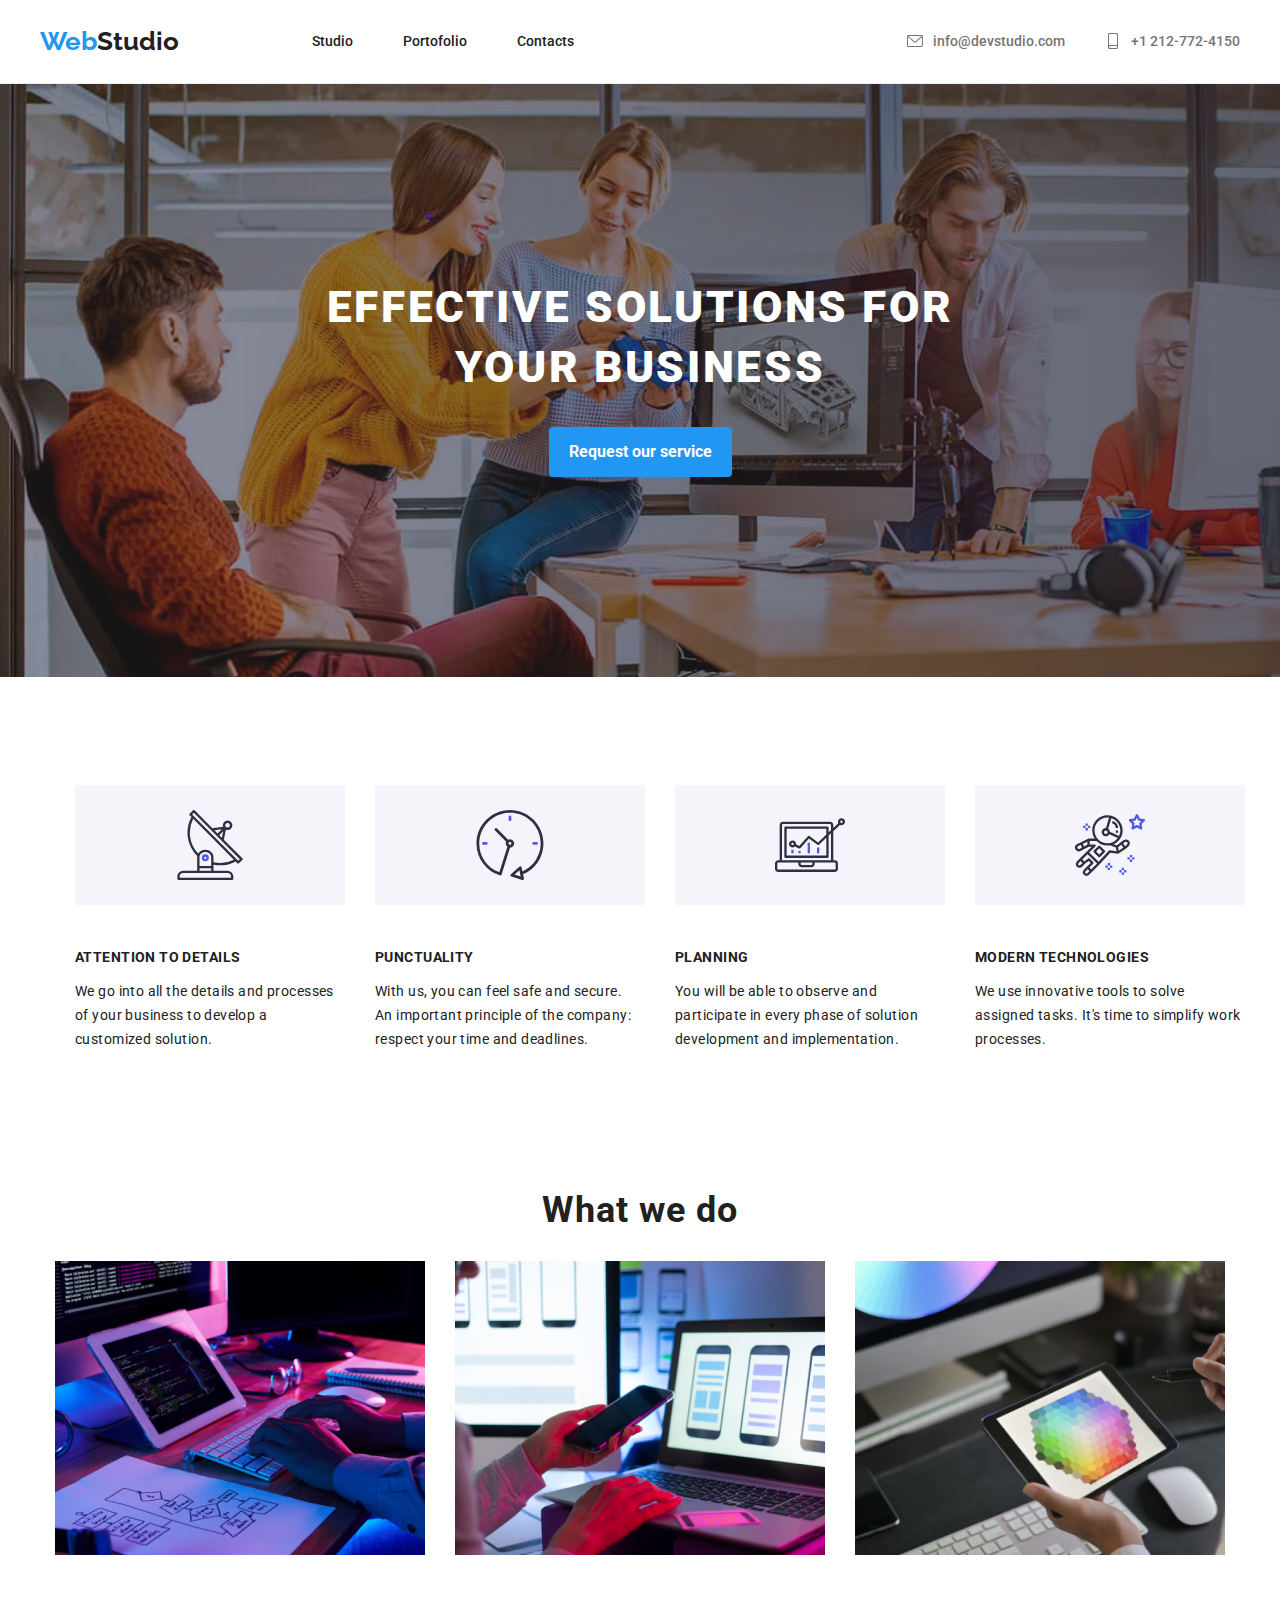
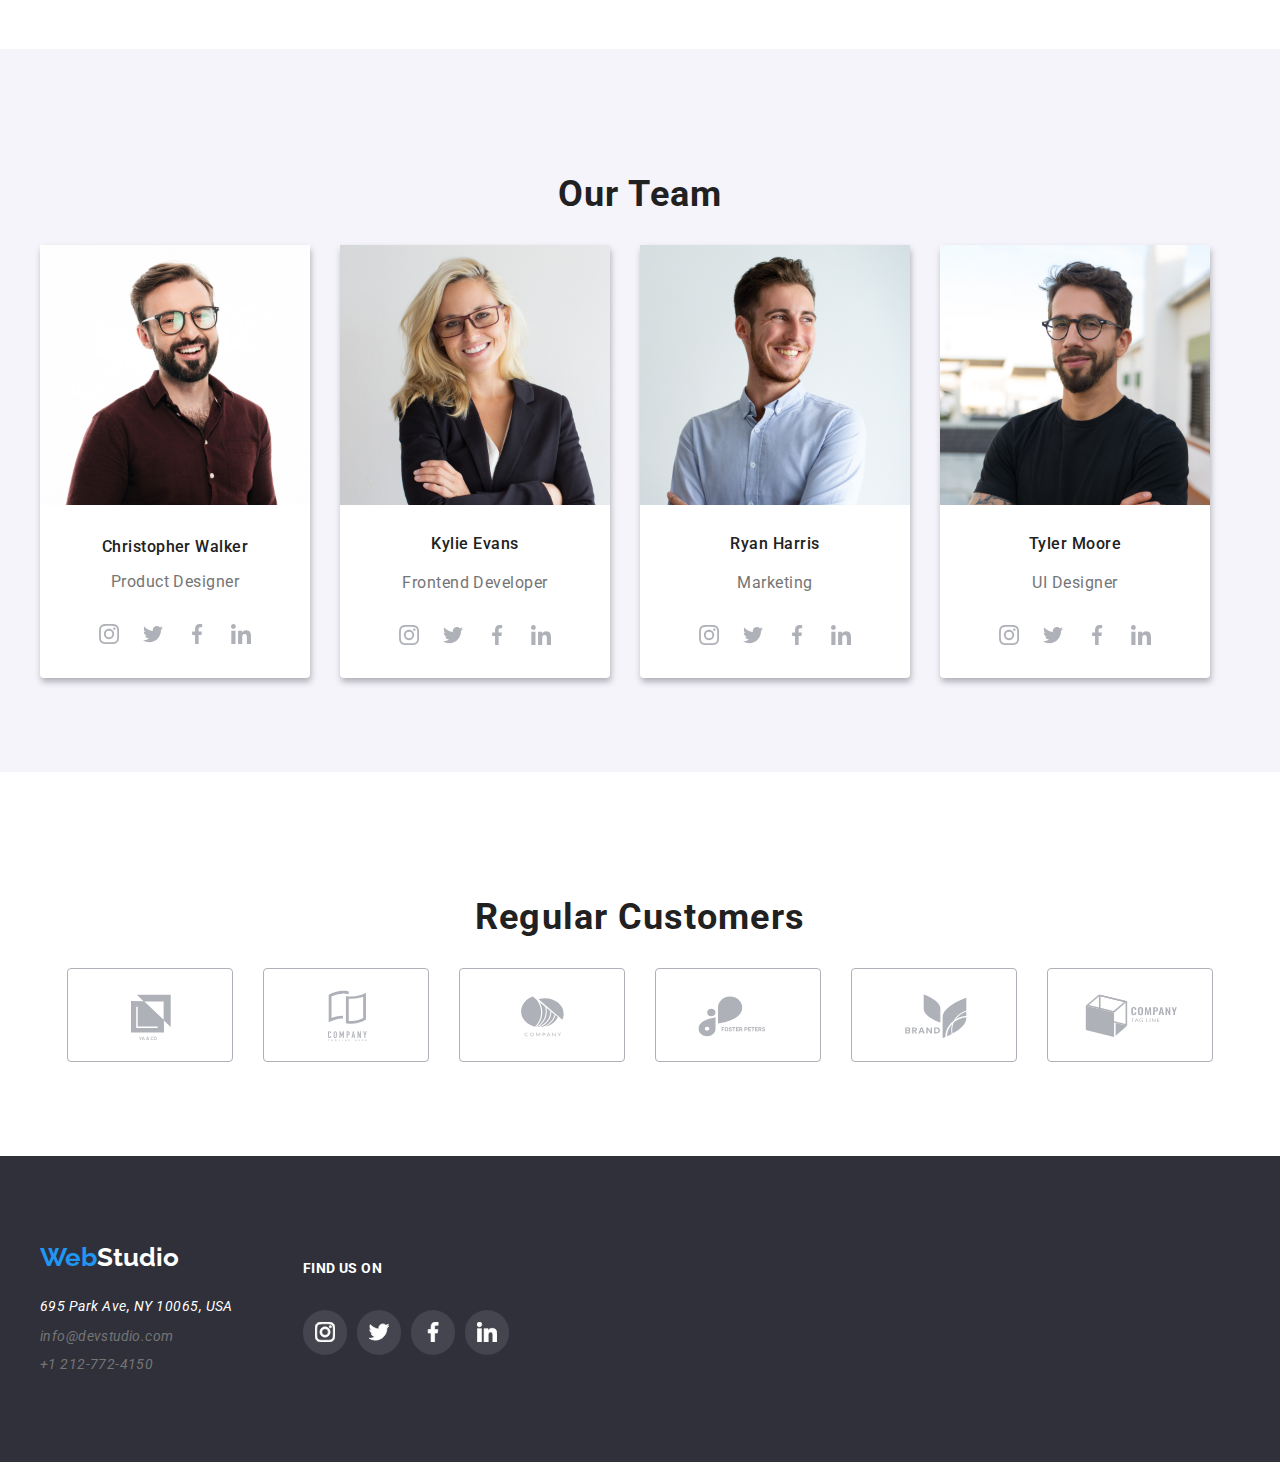
==== index.html @ 042a57c2 "Initial commit" ====
<!DOCTYPE html>
<html lang="en">
  <head>
    <meta charset="UTF-8" />
    <meta name="viewport" content="width=device-width, initial-scale=1.0" />
    <link
      rel="stylesheet"
      href="node_modules/modern-normalize/modern-normalize.css"
    />
    <link rel="preconnect" href="https://fonts.googleapis.com" />
    <link rel="preconnect" href="https://fonts.gstatic.com" crossorigin />
    <link
      href="https://fonts.googleapis.com/css2?family=Raleway:ital,wght@0,700;1,700&family=Roboto:wght@400;500;700;900&display=swap"
      rel="stylesheet"
    />
    <link rel="stylesheet" href="./css/styles.css" />
    <title>Studio</title>
  </head>
  <body>
    <!--Header section -->

    <header id="webStudio">
      <section class="nav-section">
        <div class="container">
          <div class="logo">
            <a href="#webStudio" class="logo-link"
              ><p class="studio"><span class="span">Web</span>Studio</p></a
            >
          </div>
          <nav class="nav-bar">
            <ul class="header__nav-list">
              <li>
                <a href="./index.html" class="nav-link">Studio</a>
              </li>
              <li>
                <a href="./portofolio.html" class="nav-link">Portofolio</a>
              </li>
              <li><a href="#contact" class="nav-link">Contacts</a></li>
            </ul>
          </nav>
          <div class="header__nav-links">
            <div class="nav-contacts">
              <a
                href="mailto:info@devstudio.com"
                class="nav-icon"
                target="_blank"
              >
                <svg class="nav-icon__item">
                  <use href="./images/icons.svg#icon-envelope" />
                </svg>
              </a>
              <a href="mailto:info@devstudio.com" class="nav-contact">
                info@devstudio.com</a
              >
            </div>
            <div class="nav-contacts">
              <a href="tel:+1212-772-4150" class="nav-icon" target="_blank">
                <svg class="nav-icon__item">
                  <use href="./images/icons.svg#icon-smartphone" />
                </svg>
              </a>
              <a href="tel:+1212-772-4150" class="nav-contact"
                >+1 212-772-4150</a
              >
            </div>
          </div>
        </div>
      </section>
    </header>
    <main class="main">
      <!--Hero section-->
      <section class="hero-section">
        <div class="container">
          <div class="hero-section-contend">
            <h1 class="hero-section__title">
              EFFECTIVE SOLUTIONS FOR<br />
              YOUR BUSINESS
            </h1>
            <button class="hero-section__btn" type="button">
              Request our service
            </button>
          </div>
        </div>
      </section>
      <!--About section-->
      <section class="section" id="studio">
        <div class="container">
          <ul class="about-us-section__list">
            <li>
              <div class="about-us__icon">
                <svg>
                  <use
                    class="svg-icon"
                    href="./images/icons.svg#icon-antenna"
                  />
                </svg>
              </div>
              <h3 class="about-us-section__title">ATTENTION TO DETAILS</h3>
              <p class="about-us-section__information">
                We go into all the details and processes of your business to
                develop a customized solution.
              </p>
            </li>
            <li>
              <div class="about-us__icon">
                <svg>
                  <use class="svg-icon" href="./images/icons.svg#icon-clock" />
                </svg>
              </div>
              <h3 class="about-us-section__title">PUNCTUALITY</h3>
              <p class="about-us-section__information">
                With us, you can feel safe and secure. <br />
                An important principle of the company: respect your time and
                deadlines.
              </p>
            </li>
            <li>
              <div class="about-us__icon">
                <svg>
                  <use
                    class="svg-icon"
                    href="./images/icons.svg#icon-diagram"
                  />
                </svg>
              </div>
              <h3 class="about-us-section__title">PLANNING</h3>
              <p class="about-us-section__information">
                You will be able to observe and participate in every phase of
                solution development and implementation.
              </p>
            </li>
            <li>
              <div class="about-us__icon">
                <svg>
                  <use
                    class="svg-icon"
                    href="./images/icons.svg#icon-astronaut"
                  />
                </svg>
              </div>
              <h3 class="about-us-section__title">MODERN TECHNOLOGIES</h3>
              <p class="about-us-section__information">
                We use innovative tools to solve assigned tasks. It's time to
                simplify work processes.
              </p>
            </li>
          </ul>

          <div>
            <h2 class="custom-h2">What we do</h2>
          </div>
          <div class="img-box">
            <img
              src="./images/box-1.jpg"
              alt="Person typing on a keyboard while looking at a diagram"
              width="370"
              height="294"
            />
            <img
              src="./images/box-2.jpg"
              alt="Person holding a smartphone in one hand and working on a laptop with the other"
              width="370"
              height="294"
            />
            <img
              src="./images/box-3.jpg"
              alt="Person holding a pen in their right hand while examining a color picker on a tablet screen"
              width="370"
              height="294"
            />
          </div>
        </div>
      </section>
      <!--Team section-->
      <section class="team-section" id="portofolio">
        <div class="container">
          <h2 class="custom-h2">Our Team</h2>
          <div class="team-section__cards">
            <div class="team-section__card">
              <div>
                <img
                  src="./images/img-1.jpg"
                  width="270"
                  height="260"
                  alt="Photo of Christopher Walker our Product Designer"
                />
                <h3 class="team-section__h3">Christopher Walker</h3>
                <p class="team-section__subtitle">Product Designer</p>
              </div>
              <div class="team-section__icons">
                <a href="https://www.instagram.com/" target="_blank">
                  <div class="team-section__icon">
                    <svg class="team-section-icon__svg">
                      <use href="./images/icons.svg#icon-instagram" />
                    </svg>
                  </div>
                </a>
                <a href="https://www.instagram.com/" target="_blank">
                  <div class="team-section__icon">
                    <svg class="team-section-icon__svg">
                      <use href="./images/icons.svg#icon-twitter" />
                    </svg>
                  </div>
                </a>
                <a href="https://www.instagram.com/" target="_blank">
                  <div class="team-section__icon">
                    <svg class="team-section-icon__svg">
                      <use href="./images/icons.svg#icon-facebook" />
                    </svg>
                  </div>
                </a>
                <a href="https://www.instagram.com/" target="_blank">
                  <div class="team-section__icon">
                    <svg class="team-section-icon__svg">
                      <use href="./images/icons.svg#icon-linkedin" />
                    </svg>
                  </div>
                </a>
              </div>
            </div>

            <div class="team-section__card">
              <img
                src="./images/img-2.jpg"
                width="270"
                height="260"
                alt="Photo of Kylie Evans our Frontend Developer"
              />
              <h3 class="team-section__h3">Kylie Evans</h3>
              <p class="team-section__subtitle">Frontend Developer</p>
              <div class="team-section__icons">
                <a href="https://www.instagram.com/" target="_blank">
                  <div class="team-section__icon">
                    <svg class="team-section-icon__svg">
                      <use href="./images/icons.svg#icon-instagram" />
                    </svg>
                  </div>
                </a>
                <a href="https://www.instagram.com/" target="_blank">
                  <div class="team-section__icon">
                    <svg class="team-section-icon__svg">
                      <use href="./images/icons.svg#icon-twitter" />
                    </svg>
                  </div>
                </a>
                <a href="https://www.instagram.com/" target="_blank">
                  <div class="team-section__icon">
                    <svg class="team-section-icon__svg">
                      <use href="./images/icons.svg#icon-facebook" />
                    </svg>
                  </div>
                </a>
                <a href="https://www.instagram.com/" target="_blank">
                  <div class="team-section__icon">
                    <svg class="team-section-icon__svg">
                      <use href="./images/icons.svg#icon-linkedin" />
                    </svg>
                  </div>
                </a>
              </div>
            </div>
            <div class="team-section__card">
              <img
                src="./images/img-3.jpg"
                width="270"
                height="260"
                alt="Photo of Ryan Harris our Marketing Expert"
              />
              <h3 class="team-section__h3">Ryan Harris</h3>
              <p class="team-section__subtitle">Marketing</p>
              <div class="team-section__icons">
                <a href="https://www.instagram.com/" target="_blank">
                  <div class="team-section__icon">
                    <svg class="team-section-icon__svg">
                      <use href="./images/icons.svg#icon-instagram" />
                    </svg>
                  </div>
                </a>
                <a href="https://www.instagram.com/" target="_blank">
                  <div class="team-section__icon">
                    <svg class="team-section-icon__svg">
                      <use href="./images/icons.svg#icon-twitter" />
                    </svg>
                  </div>
                </a>
                <a href="https://www.instagram.com/" target="_blank">
                  <div class="team-section__icon">
                    <svg class="team-section-icon__svg">
                      <use href="./images/icons.svg#icon-facebook" />
                    </svg>
                  </div>
                </a>
                <a href="https://www.instagram.com/" target="_blank">
                  <div class="team-section__icon">
                    <svg class="team-section-icon__svg">
                      <use href="./images/icons.svg#icon-linkedin" />
                    </svg>
                  </div>
                </a>
              </div>
            </div>
            <div class="team-section__card">
              <img
                src="./images/img-4.jpg"
                width="270"
                height="260"
                alt="Photo of Tyler Moore our UI Designer"
              />
              <h3 class="team-section__h3">Tyler Moore</h3>
              <p class="team-section__subtitle">UI Designer</p>
              <div class="team-section__icons">
                <a href="https://www.instagram.com/" target="_blank">
                  <div class="team-section__icon">
                    <svg class="team-section-icon__svg">
                      <use href="./images/icons.svg#icon-instagram" />
                    </svg>
                  </div>
                </a>
                <a href="https://www.instagram.com/" target="_blank">
                  <div class="team-section__icon">
                    <svg class="team-section-icon__svg">
                      <use href="./images/icons.svg#icon-twitter" />
                    </svg>
                  </div>
                </a>
                <a href="https://www.instagram.com/" target="_blank">
                  <div class="team-section__icon">
                    <svg class="team-section-icon__svg">
                      <use href="./images/icons.svg#icon-facebook" />
                    </svg>
                  </div>
                </a>
                <a href="https://www.instagram.com/" target="_blank">
                  <div class="team-section__icon">
                    <svg class="team-section-icon__svg">
                      <use href="./images/icons.svg#icon-linkedin" />
                    </svg>
                  </div>
                </a>
              </div>
            </div>
          </div>
        </div>
      </section>
      <!-- customers-section -->
      <section class="section customer-section">
        <div class="container">
          <div><h2 class="custom-h2">Regular Customers</h2></div>
          <div class="customers-section__icons">
            <div class="customers-section__icon">
              <svg class="customers-section__icon-svg">
                <use href="./images/icons.svg#icon-logo-1" />
              </svg>
            </div>
            <div class="customers-section__icon">
              <svg class="customers-section__icon-svg">
                <use href="./images/icons.svg#icon-logo-2" />
              </svg>
            </div>
            <div class="customers-section__icon">
              <svg class="customers-section__icon-svg">
                <use href="./images/icons.svg#icon-logo-3" />
              </svg>
            </div>
            <div class="customers-section__icon">
              <svg class="customers-section__icon-svg">
                <use href="./images/icons.svg#icon-logo-4" />
              </svg>
            </div>
            <div class="customers-section__icon">
              <svg class="customers-section__icon-svg">
                <use href="./images/icons.svg#icon-logo-5" />
              </svg>
            </div>
            <div class="customers-section__icon">
              <svg class="customers-section__icon-svg">
                <use href="./images/icons.svg#icon-logo-6" />
              </svg>
            </div>
          </div>
        </div>
      </section>
    </main>
    <!-- Footer section -->
    <footer>
      <section class="footer-section" id="contact">
        <div class="container">
          <div>
            <div class="logo">
              <a href="#webStudio" class="logo-link">
                <p class="studio"><span class="span">Web</span>Studio</p></a
              >
            </div>
            <address class="address">
              <p>695 Park Ave, NY 10065, USA</p>

              <ul class="address-list">
                <li>
                  <a
                    href="mailto:info@devstudio.com"
                    class="address-list__links"
                    >info@devstudio.com</a
                  >
                </li>
                <li>
                  <a href="tel:+1212-772-4150" class="address-list__links"
                    >+1 212-772-4150</a
                  >
                </li>
              </ul>
            </address>
          </div>
          <section class="find-us__section">
            <h3 class="find-us__title">FIND US ON</h3>
            <div class="find-us__icons">
              <div class="find-us-icon">
                <a href="https://www.instagram.com/" target="_blank">
                  <svg class="find-us-icon__item">
                    <use href="./images/icons.svg#icon-instagram" />
                  </svg>
                </a>
              </div>
              <div class="find-us-icon">
                <a href="https://twitter.com/" target="_blank">
                  <svg class="find-us-icon__item">
                    <use href="./images/icons.svg#icon-twitter" />
                  </svg>
                </a>
              </div>
              <div class="find-us-icon">
                <a href="https://de-de.facebook.com/" target="_blank">
                  <svg class="find-us-icon__item">
                    <use href="./images/icons.svg#icon-facebook" />
                  </svg>
                </a>
              </div>
              <div class="find-us-icon">
                <a href="https://www.linkedin.com/feed/" target="_blank">
                  <svg class="find-us-icon__item">
                    <use href="./images/icons.svg#icon-linkedin" />
                  </svg>
                </a>
              </div>
            </div>
          </section>
        </div>
      </section>
    </footer>
  </body>
</html>
---- css/styles.css ----
:root {
  --primary-text-color: #212121;
  --secondary-text-color: #757575;
  --white-color: #ffffff;
  --hover-color: #2196f3;
  --primary-background-color: #2f303a;
  --secondary-background-color: #f5f4fa;
  --border-color: #afb1b8;
  --secondary-border-color: #eeeeee;
  --roboto-font: 'Roboto', sans-serif;
  --raleway-font: 'Raleway', sans-serif;
  --icons-background: #ffffff1a;
}

body {
  color: var(--primary-text-color);
  font-size: 14px;
  font-family: var(--roboto-font);
  margin: 0;
  padding: 0;
}

.section {
  padding: 94px 0;
}
/*Header section*/
.nav-section {
  display: flex;
  border-bottom: 1px solid var(--secondary-border-color);
}
.container {
  width: 1200px;
  max-width: 100%;
  margin: 0 auto;
}
.nav-section .container {
  display: flex;
  justify-content: space-between;
  text-align: center;
  flex-direction: row;
  align-items: center;
  gap: 93px;
}

.nav-bar {
  display: flex;
  text-align: center;
  margin-left: 0;
  margin-right: auto;
}
.header__nav-list {
  display: flex;
  gap: 50px;
  list-style: none;
  margin-inline-start: 0;
}

.logo .logo-link {
  font-family: var(--raleway-font);
  font-size: 26px;
  line-height: 30.52px;
  font-weight: 700;
  text-decoration: none;
  color: var(--primary-text-color);
}
.logo .logo-link .studio .span {
  color: var(--hover-color);
}

.nav-link {
  text-decoration: none;
  color: var(--primary-text-color);
  font-weight: 500;
  line-height: 16.41px;
  font-size: 14px;
}
.header__nav-links {
  display: flex;
  gap: 40px;
}
.nav-contacts {
  display: flex;
  gap: 10px;
  align-items: center;
  flex-direction: row;
}
.nav-contact {
  font-family: inherit;
  font-size: 14px;
  color: var(--secondary-text-color);
  text-decoration: none;
  font-weight: 500;
}
.nav-contact:hover,
.nav-contact:focus {
  color: var(--hover-color);
  text-decoration: underline;
}

.nav-link:hover,
.nav-link:focus {
  color: var(--hover-color);
}
.nav-icon__item {
  width: 16px;
  height: 16px;
  display: flex;
  fill: var(--secondary-text-color);
}
.nav-icon__item:hover,
.nav-icon__item :focus {
  fill: var(--hover-color);
}

/*Main section*/
/*Hero section*/
.hero-section .container {
  width: 1600px;
  max-width: 100%;
  background-image: linear-gradient(
      to left,
      rgba(47, 48, 58, 0.4),
      rgba(196, 196, 196, 0.1)
    ),
    url(../images/hero-bg-image.jpg);
  background-size: cover;
}

.hero-section-contend {
  display: flex;
  flex-direction: column;
  padding: 164px 0 200px 0;
  align-items: center;
}
.hero-section .hero-section__title {
  text-align: center;
  font-size: 44px;
  line-height: 60px;
  color: var(--white-color);
  letter-spacing: 0.06em;
  font-weight: 900;
  margin-bottom: 30px;
}
.hero-section__btn {
  font-size: 16px;
  font-weight: 700;
  line-height: 30px;
  color: var(--white-color);
  background-color: var(--hover-color);
  padding: 10px 20px;
  border-radius: 4px;
  border: none;
  font-family: inherit;
  cursor: pointer;
}
/*About us section*/
.about-us-section__list {
  display: flex;
  justify-content: center;
  align-items: center;
  gap: 30px;
  list-style: none;
  padding-bottom: 94px;
}

.about-us__icon {
  display: flex;
  align-items: center;
  justify-content: center;
  padding: 25px 100px;
  background-color: var(--secondary-background-color);
}
.about-us__icon svg {
  width: 70px;
  height: 70px;
}
.about-us-section__title {
  padding-top: 30px;
  font-size: 14px;
  font-weight: 700;
  line-height: 16.41px;
  letter-spacing: 0.03em;
}
.about-us-section__information {
  line-height: 24px;
  letter-spacing: 0.03em;
}
.custom-h2 {
  padding-top: 0;
  text-align: center;
  font-size: 36px;
  font-weight: 700;
  line-height: 42.19px;
  letter-spacing: 0.03em;
}
.img-box {
  display: flex;
  justify-content: center;
  align-items: center;
  gap: 30px;
}
/*Team section*/
.team-section {
  padding: 94px 0;
  background-color: var(--secondary-background-color);
}
.team-section__cards {
  display: flex;
  gap: 30px;
}
.team-section__card {
  display: flex;
  align-items: center;
  flex-direction: column;
  background-color: var(--white-color);
  border-radius: 4px;
  box-shadow: 1px 4px 6px 0px var(--border-color);
  /* box-shadow: 1px 2px 1px 0px #00000033; */
}

.team-section__h3 {
  text-align: center;
  margin-top: 30px;
  font-size: 16px;
  line-height: 18.75px;
  font-weight: 500;
  letter-spacing: 0.03em;
}
.team-section__subtitle {
  text-align: center;
  margin: 4px 0 20px 0;
  font-size: 16px;
  line-height: 18.75px;
  letter-spacing: 0.03em;
  color: var(--secondary-text-color);
}
.team-section-icon__svg {
  width: 20px;
  height: 20px;
  border: none;
}

.team-section__icons {
  display: flex;
  justify-content: center;
  align-items: center;
  padding: 0 0 20px 0;
}

.team-section__icon {
  border-radius: 50%;
  padding: 12px 12px 10px 12px;
  fill: var(--border-color);
}

.team-section__icon:hover,
.team-section__icon:focus {
  background-color: var(--hover-color);
  fill: var(--white-color);
}

/* Customer section */
.customers-section__icons {
  display: flex;
  gap: 30px;
  justify-content: center;
  align-items: center;
}
.customers-section__icon {
  border: 1px solid var(--border-color);
  border-radius: 4px;
  display: flex;
  padding: 16px 32px;
  justify-content: center;
  align-items: center;
  fill: var(--border-color);
}

.customers-section__icon:hover,
.customers-section__icon:focus {
  border: 1px solid var(--hover-color);
  fill: #2196f3;
}

.customers-section__icon-svg {
  width: 100px;
  height: 60px;
}
/*Footer section*/

.footer-section {
  padding: 60px 0;
  display: flex;
  background-color: var(--primary-background-color);
  color: var(--white-color);
}
.footer-section .container {
  display: flex;
  flex-direction: row;
  gap: 70px;
}
.address p {
  letter-spacing: 0.03rem;
}

.address-list {
  display: flex;
  flex-direction: column;
  gap: 12px;
  list-style: none;
  padding: 0;
  margin-bottom: 30px;
  letter-spacing: 0.03em;
}
.address-list__links {
  font-family: inherit;
  font-size: 14px;
  font-weight: 400;
  line-height: 16px;
  color: var(--secondary-text-color);
  text-decoration: none;
}
.address-list__links:hover,
.address-list__links:focus {
  text-decoration: underline;
  color: var(--hover-color);
}

.footer-section .logo-link {
  color: var(--white-color);
}
.find-us__section {
  display: flex;
  flex-direction: column;
  padding: 30px 0;
}
.find-us__icons {
  display: flex;
  gap: 10px;
  flex-direction: row;
  align-items: center;
  justify-content: center;
  padding-top: 20px;
}
.find-us-icon {
  text-align: center;
  padding: 12px 12px 10px 12px;
  border-radius: 50px;
  background: var(--icons-background);
  fill: var(--white-color);
}
.find-us-icon:hover,
.find-us-icon:focus {
  background-color: var(--hover-color);
  fill: var(--white-color);
}
.find-us-icon__item {
  width: 20px;
  height: 20px;
  fill: var(--white-color);
  stroke: var(--white-color);
}

.find-us__title {
  display: flex;
  align-items: center;
  color: var(--white-color);
  font-family: inherit;
  font-weight: 700;
  font-size: 14px;
  line-height: 16.41px;
  letter-spacing: 0.03em;
}
/*Portofolio*/
.btn-list {
  display: flex;
  justify-content: center;
  list-style: none;
  gap: 8px;
}
.btn-item {
  background-color: var(--secondary-background-color);
  font-weight: 500;
  border: none;
  border-radius: 4px;
  padding: 6px 22px;
  font-family: inherit;
}
.btn-item:hover,
.btn-item:focus {
  color: var(--white-color);
  background-color: var(--hover-color);
  cursor: pointer;
  box-shadow: 1px 4px 6px 0px var(--hover-color);
}
/* About us section */
.our-projects {
  margin-top: 20px;
  gap: 30px;
  padding: 30px 0;
  display: flex;
  flex-wrap: wrap;
}
.our-projects-item {
  background-color: var(--white-color);
  border-bottom: 1px solid var(--secondary-border-color);
}
.our-projects-item:hover,
.our-projects-item:focus {
  box-shadow: 1px 4px 6px 0px var(--border-color);
}
.our-projects__title {
  font-size: 18px;
  font-weight: 700;
  line-height: 36px;
  padding: 20px 0 4px 24px;
}
.our-projects__subtitle {
  padding: 0 0 20px 24px;
  font-size: 16px;
  line-height: 30px;
  color: var(--secondary-text-color);
}
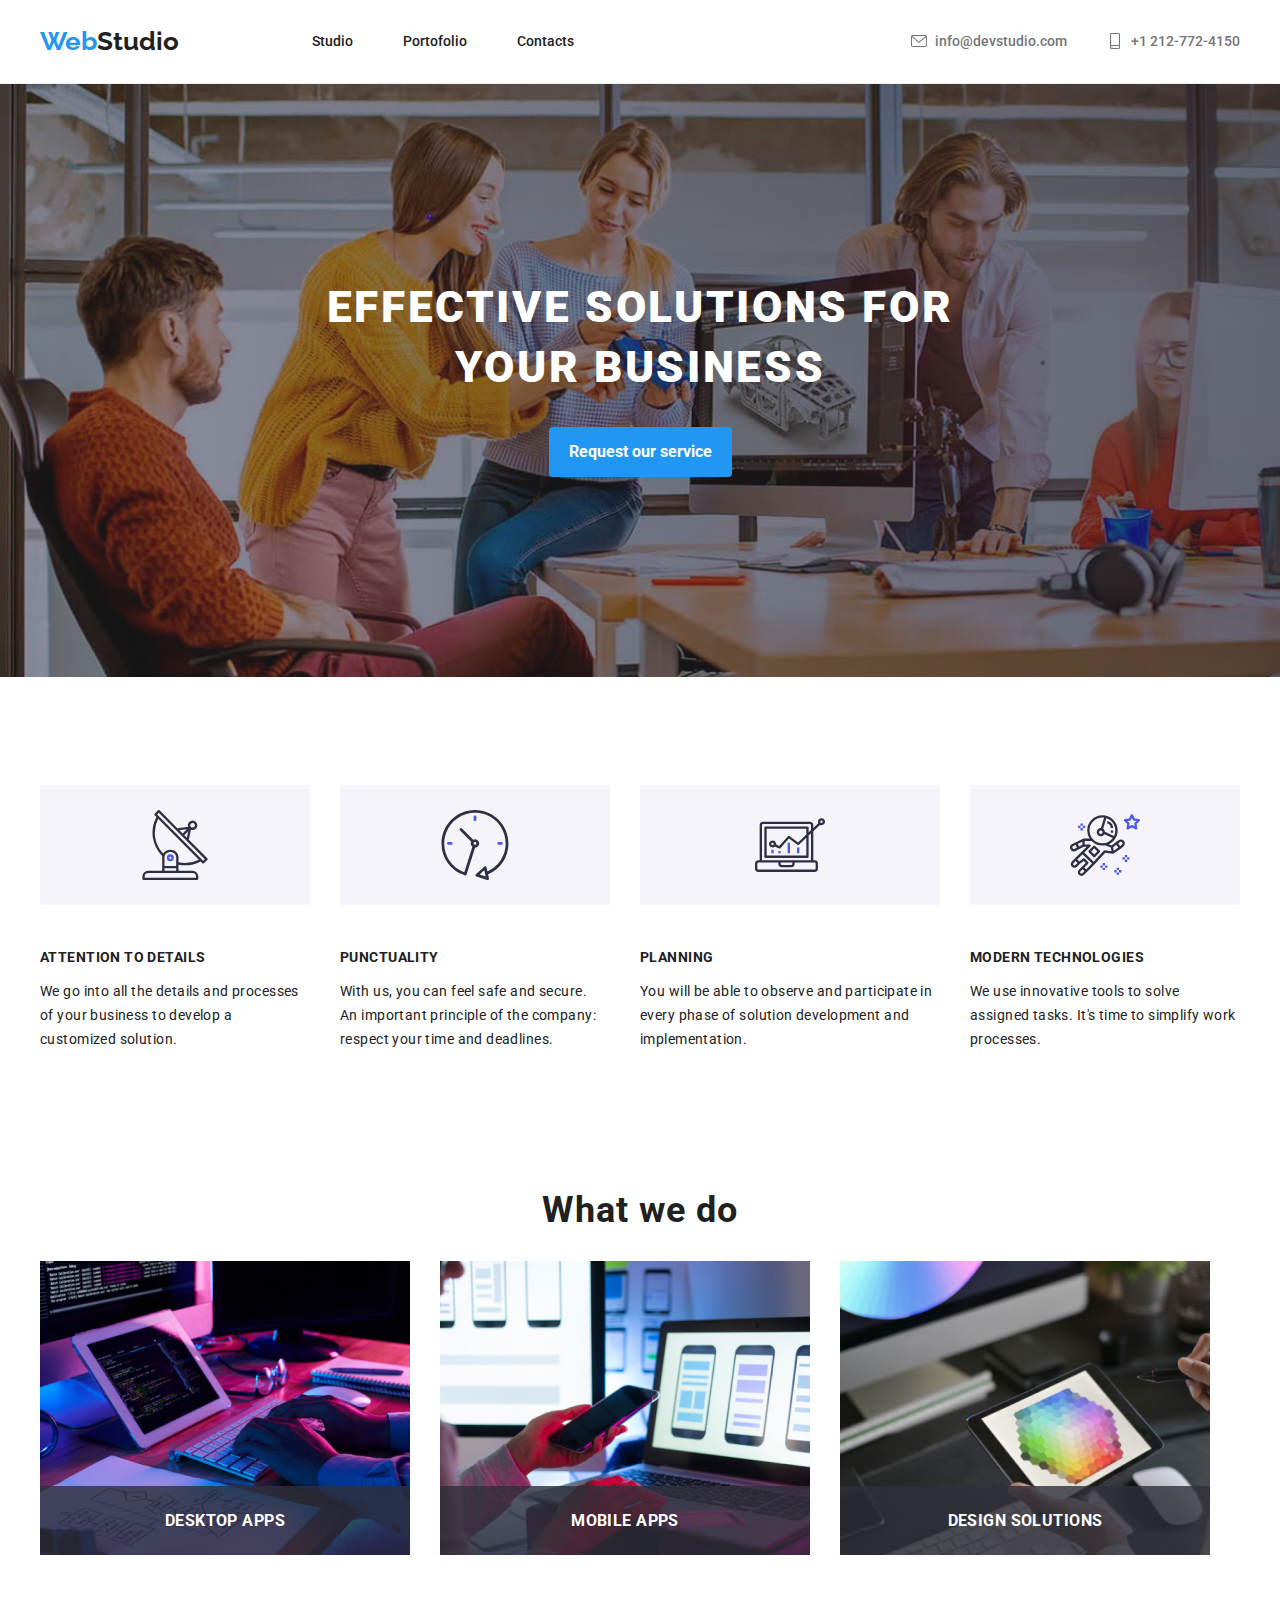
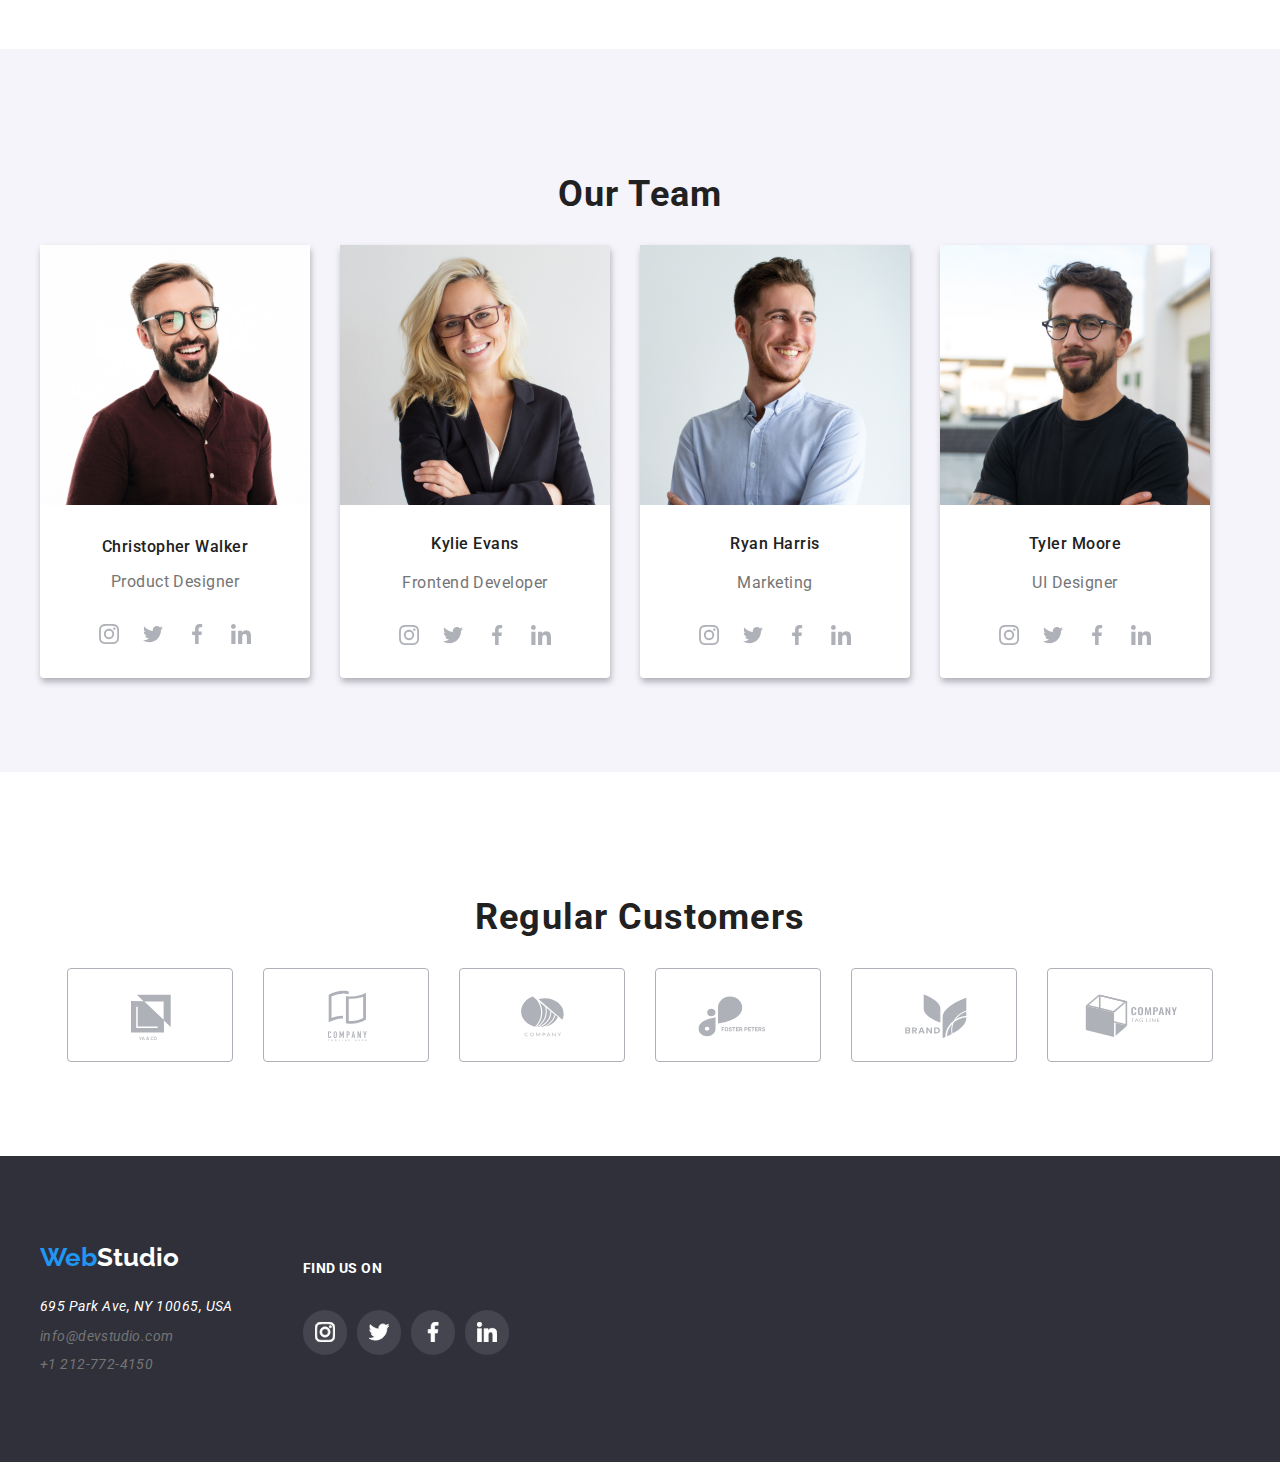
==== commit 9b92e3b9: "goit-markup-hw-05" ====
--- a/index.html
+++ b/index.html
@@ -42,26 +42,22 @@
             <div class="nav-contacts">
               <a
                 href="mailto:info@devstudio.com"
-                class="nav-icon"
+                class="nav-contact"
                 target="_blank"
               >
                 <svg class="nav-icon__item">
                   <use href="./images/icons.svg#icon-envelope" />
                 </svg>
+                <p class="nav-contact__item">info@devstudio.com</p>
               </a>
-              <a href="mailto:info@devstudio.com" class="nav-contact">
-                info@devstudio.com</a
-              >
             </div>
             <div class="nav-contacts">
-              <a href="tel:+1212-772-4150" class="nav-icon" target="_blank">
+              <a href="tel:+1212-772-4150" class="nav-contact" target="_blank">
                 <svg class="nav-icon__item">
                   <use href="./images/icons.svg#icon-smartphone" />
                 </svg>
+                <p class="nav-contact__item">+1 212-772-4150</p>
               </a>
-              <a href="tel:+1212-772-4150" class="nav-contact"
-                >+1 212-772-4150</a
-              >
             </div>
           </div>
         </div>
@@ -76,7 +72,7 @@
               EFFECTIVE SOLUTIONS FOR<br />
               YOUR BUSINESS
             </h1>
-            <button class="hero-section__btn" type="button">
+            <button data-modal-open class="hero-section__btn" type="button">
               Request our service
             </button>
           </div>
@@ -145,29 +141,41 @@
               </p>
             </li>
           </ul>
-
-          <div>
-            <h2 class="custom-h2">What we do</h2>
-          </div>
-          <div class="img-box">
-            <img
-              src="./images/box-1.jpg"
-              alt="Person typing on a keyboard while looking at a diagram"
-              width="370"
-              height="294"
-            />
-            <img
-              src="./images/box-2.jpg"
-              alt="Person holding a smartphone in one hand and working on a laptop with the other"
-              width="370"
-              height="294"
-            />
-            <img
-              src="./images/box-3.jpg"
-              alt="Person holding a pen in their right hand while examining a color picker on a tablet screen"
-              width="370"
-              height="294"
-            />
+          <h2 class="custom-h2">What we do</h2>
+          <div class="what-we-do__container">
+            <div class="img-box">
+              <img
+                src="./images/box-1.jpg"
+                alt="Person typing on a keyboard while looking at a diagram"
+                width="370"
+                height="294"
+              />
+              <div class="img-box__text">
+                <h3>DESKTOP APPS</h3>
+              </div>
+            </div>
+            <div class="img-box">
+              <img
+                src="./images/box-2.jpg"
+                alt="Person holding a smartphone in one hand and working on a laptop with the other"
+                width="370"
+                height="294"
+              />
+              <div class="img-box__text">
+                <h3>MOBILE APPS</h3>
+              </div>
+            </div>
+            <div class="img-box">
+              <img
+                src="./images/box-3.jpg"
+                alt="Person holding a pen in their right hand while examining a color picker on a tablet screen"
+                width="370"
+                height="294"
+              />
+              <div class="img-box__text">
+                <h3>DESIGN SOLUTIONS</h3>
+              </div>
+            </div>
           </div>
         </div>
       </section>
@@ -195,21 +203,21 @@
                     </svg>
                   </div>
                 </a>
-                <a href="https://www.instagram.com/" target="_blank">
+                <a href="https://www.twitter.com/" target="_blank">
                   <div class="team-section__icon">
                     <svg class="team-section-icon__svg">
                       <use href="./images/icons.svg#icon-twitter" />
                     </svg>
                   </div>
                 </a>
-                <a href="https://www.instagram.com/" target="_blank">
+                <a href="https://www.facebook.com/" target="_blank">
                   <div class="team-section__icon">
                     <svg class="team-section-icon__svg">
                       <use href="./images/icons.svg#icon-facebook" />
                     </svg>
                   </div>
                 </a>
-                <a href="https://www.instagram.com/" target="_blank">
+                <a href="https://www.linkedin.com/" target="_blank">
                   <div class="team-section__icon">
                     <svg class="team-section-icon__svg">
                       <use href="./images/icons.svg#icon-linkedin" />
@@ -236,21 +244,21 @@
                     </svg>
                   </div>
                 </a>
-                <a href="https://www.instagram.com/" target="_blank">
+                <a href="https://www.twitter.com/" target="_blank">
                   <div class="team-section__icon">
                     <svg class="team-section-icon__svg">
                       <use href="./images/icons.svg#icon-twitter" />
                     </svg>
                   </div>
                 </a>
-                <a href="https://www.instagram.com/" target="_blank">
+                <a href="https://www.facebook.com/" target="_blank">
                   <div class="team-section__icon">
                     <svg class="team-section-icon__svg">
                       <use href="./images/icons.svg#icon-facebook" />
                     </svg>
                   </div>
                 </a>
-                <a href="https://www.instagram.com/" target="_blank">
+                <a href="https://www.linkedin.com/" target="_blank">
                   <div class="team-section__icon">
                     <svg class="team-section-icon__svg">
                       <use href="./images/icons.svg#icon-linkedin" />
@@ -276,21 +284,21 @@
                     </svg>
                   </div>
                 </a>
-                <a href="https://www.instagram.com/" target="_blank">
+                <a href="https://www.twitter.com/" target="_blank">
                   <div class="team-section__icon">
                     <svg class="team-section-icon__svg">
                       <use href="./images/icons.svg#icon-twitter" />
                     </svg>
                   </div>
                 </a>
-                <a href="https://www.instagram.com/" target="_blank">
+                <a href="https://www.facobook.com/" target="_blank">
                   <div class="team-section__icon">
                     <svg class="team-section-icon__svg">
                       <use href="./images/icons.svg#icon-facebook" />
                     </svg>
                   </div>
                 </a>
-                <a href="https://www.instagram.com/" target="_blank">
+                <a href="https://www.linkedin.com/" target="_blank">
                   <div class="team-section__icon">
                     <svg class="team-section-icon__svg">
                       <use href="./images/icons.svg#icon-linkedin" />
@@ -316,21 +324,21 @@
                     </svg>
                   </div>
                 </a>
-                <a href="https://www.instagram.com/" target="_blank">
+                <a href="https://www.twitter.com/" target="_blank">
                   <div class="team-section__icon">
                     <svg class="team-section-icon__svg">
                       <use href="./images/icons.svg#icon-twitter" />
                     </svg>
                   </div>
                 </a>
-                <a href="https://www.instagram.com/" target="_blank">
+                <a href="https://www.facebook.com/" target="_blank">
                   <div class="team-section__icon">
                     <svg class="team-section-icon__svg">
                       <use href="./images/icons.svg#icon-facebook" />
                     </svg>
                   </div>
                 </a>
-                <a href="https://www.instagram.com/" target="_blank">
+                <a href="https://www.linkedin.com/" target="_blank">
                   <div class="team-section__icon">
                     <svg class="team-section-icon__svg">
                       <use href="./images/icons.svg#icon-linkedin" />
@@ -446,5 +454,13 @@
         </div>
       </section>
     </footer>
+    <!-- backdrop -->
+    <div data-modal class="is-hidden">
+      <div data-modal-contend>
+        <button data-modal-close type="button">x</button>
+        <h2>Salut!!</h2>
+      </div>
+    </div>
+    <script src="./js/modal.js"></script>
   </body>
 </html>
--- a/css/styles.css
+++ b/css/styles.css
@@ -10,6 +10,10 @@
   --roboto-font: 'Roboto', sans-serif;
   --raleway-font: 'Raleway', sans-serif;
   --icons-background: #ffffff1a;
+  --hover-cards-color: #2196f3e5;
+  --transparent-bg-color: #2f303acc;
+  --data-modal-bg: rgba(0, 0, 0, 0.5);
+  --cubic-bezier-transition: cubic-bezier(0.4, 0, 0.2, 1);
 }
 
 body {
@@ -28,6 +32,7 @@
   display: flex;
   border-bottom: 1px solid var(--secondary-border-color);
 }
+
 .container {
   width: 1200px;
   max-width: 100%;
@@ -73,43 +78,79 @@
   font-weight: 500;
   line-height: 16.41px;
   font-size: 14px;
-}
-.header__nav-links {
-  display: flex;
-  gap: 40px;
-}
-.nav-contacts {
-  display: flex;
-  gap: 10px;
-  align-items: center;
-  flex-direction: row;
-}
-.nav-contact {
-  font-family: inherit;
-  font-size: 14px;
-  color: var(--secondary-text-color);
-  text-decoration: none;
-  font-weight: 500;
-}
-.nav-contact:hover,
-.nav-contact:focus {
-  color: var(--hover-color);
-  text-decoration: underline;
-}
-
+  position: relative;
+}
 .nav-link:hover,
 .nav-link:focus {
   color: var(--hover-color);
+  text-decoration: underline;
+  transition: var(--cubic-bezier-transition);
+}
+.nav-link:hover:after,
+.nav-link:active::after {
+  content: '';
+  position: absolute;
+  width: 100%;
+  top: 40px;
+  left: 2px;
+  height: 5px;
+  border-radius: 2px;
+  background-color: var(--hover-color);
+  transition: var(--cubic-bezier-transition);
+}
+
+.header__nav-links {
+  display: flex;
+  gap: 40px;
+}
+.nav-contacts {
+  display: flex;
+  position: relative;
+  align-items: center;
+}
+.nav-contacts:focus.nav-contact,
+.nav-contact:focus .nav-icon__item {
+  color: var(--hover-color);
+  fill: var(--hover-color);
+  text-decoration: underline;
+  transition: var(--cubic-bezier-transition);
+}
+
+.nav-contact {
+  font-family: inherit;
+  font-size: 14px;
+  color: var(--secondary-text-color);
+
+  font-weight: 500;
+  text-decoration: none;
+  align-items: center;
+  display: flex;
+  gap: 8px;
 }
 .nav-icon__item {
   width: 16px;
   height: 16px;
-  display: flex;
   fill: var(--secondary-text-color);
 }
-.nav-icon__item:hover,
-.nav-icon__item :focus {
+.nav-contacts:hover .nav-contact .nav-icon__item,
+.nav-contacts:hover .nav-contact {
+  color: var(--hover-color);
   fill: var(--hover-color);
+  text-decoration: underline;
+  transition: var(--cubic-bezier-transition);
+}
+
+.nav-contacts:hover:after,
+.nav-contacts:active:after {
+  content: '';
+  position: absolute;
+  width: 100%;
+  top: 50px;
+  left: 3px;
+  height: 5px;
+  border-radius: 2px;
+  background-color: var(--hover-color);
+  transition: var(--cubic-bezier-transition);
 }
 
 /*Main section*/
@@ -124,6 +165,7 @@
     ),
     url(../images/hero-bg-image.jpg);
   background-size: cover;
+  position: relative;
 }
 
 .hero-section-contend {
@@ -153,6 +195,44 @@
   font-family: inherit;
   cursor: pointer;
 }
+/* data modal */
+[data-modal] {
+  width: 100%;
+  height: 100%;
+  position: fixed;
+  background-color: var(--data-modal-bg);
+  top: 0;
+  left: 0;
+}
+.is-hidden {
+  opacity: 0;
+  visibility: hidden;
+  pointer-events: none;
+}
+.is-hidden [data-modal-contend] {
+  transform: translate(-50%, -50%) rotateX(0);
+}
+[data-modal-contend] {
+  width: 528px;
+  height: 581px;
+  background-color: var(--white-color);
+  position: absolute;
+  top: 50%;
+  left: 50%;
+  transform: translate(-50%, -50%) rotateX(360deg);
+  transition-duration: 1s;
+}
+[data-modal-close] {
+  position: fixed;
+  border-radius: 50px;
+  border-color: var(--border-color);
+  background-color: var(--white-color);
+  top: 5px;
+  right: 5px;
+  font-size: 18px;
+  padding: 5px 10px;
+  /* color: var(--primary-text-color); */
+}
 /*About us section*/
 .about-us-section__list {
   display: flex;
@@ -161,6 +241,30 @@
   gap: 30px;
   list-style: none;
   padding-bottom: 94px;
+  padding-left: 0;
+}
+.what-we-do__container {
+  display: flex;
+  flex-direction: row;
+  gap: 30px;
+  padding-left: 0px;
+}
+.img-box {
+  position: relative;
+}
+.img-box__text {
+  position: absolute;
+  bottom: 0;
+  color: var(--white-color);
+  background-color: var(--transparent-bg-color);
+  width: 100%;
+  text-align: center;
+  line-height: 16.41px;
+  font-size: 14px;
+  font-weight: 700;
+  font-family: inherit;
+  letter-spacing: 0.03em;
+  padding: 10px 0;
 }
 
 .about-us__icon {
@@ -257,6 +361,7 @@
 .team-section__icon:focus {
   background-color: var(--hover-color);
   fill: var(--white-color);
+  transition: var(--cubic-bezier-transition);
 }
 
 /* Customer section */
@@ -280,6 +385,7 @@
 .customers-section__icon:focus {
   border: 1px solid var(--hover-color);
   fill: #2196f3;
+  transition: var(--cubic-bezier-transition);
 }
 
 .customers-section__icon-svg {
@@ -287,7 +393,6 @@
   height: 60px;
 }
 /*Footer section*/
-
 .footer-section {
   padding: 60px 0;
   display: flex;
@@ -324,6 +429,7 @@
 .address-list__links:focus {
   text-decoration: underline;
   color: var(--hover-color);
+  transition: var(--cubic-bezier-transition);
 }
 
 .footer-section .logo-link {
@@ -353,6 +459,7 @@
 .find-us-icon:focus {
   background-color: var(--hover-color);
   fill: var(--white-color);
+  transition: var(--cubic-bezier-transition);
 }
 .find-us-icon__item {
   width: 20px;
@@ -392,22 +499,52 @@
   background-color: var(--hover-color);
   cursor: pointer;
   box-shadow: 1px 4px 6px 0px var(--hover-color);
+  transition: var(--cubic-bezier-transition);
 }
 /* About us section */
+
+.our-projects-item {
+  background-color: var(--white-color);
+  border-bottom: 1px solid var(--secondary-border-color);
+  position: relative;
+}
 .our-projects {
+  display: flex;
   margin-top: 20px;
   gap: 30px;
   padding: 30px 0;
-  display: flex;
   flex-wrap: wrap;
 }
-.our-projects-item {
-  background-color: var(--white-color);
-  border-bottom: 1px solid var(--secondary-border-color);
+.our-projects__img {
+  position: relative;
+  overflow: hidden;
+}
+.our-projects__text {
+  position: absolute;
+  opacity: 0;
+  top: 0;
+  left: 0;
+  padding: 53px 24px 64px 24px;
+  transition-property: transform;
+  transform: translateY(100%);
+  transition-duration: 0.8s;
+  background-color: var(--hover-cards-color);
+}
+.our-projects-item:hover .our-projects__text {
+  transform: translateY(0%);
+  opacity: 1;
+}
+.our-projects__text p {
+  font-size: 18px;
+  line-height: 28px;
+  letter-spacing: 0.03em;
+  font-family: inherit;
+  color: var(--white-color);
 }
 .our-projects-item:hover,
 .our-projects-item:focus {
   box-shadow: 1px 4px 6px 0px var(--border-color);
+  transition: var(--cubic-bezier-transition);
 }
 .our-projects__title {
   font-size: 18px;
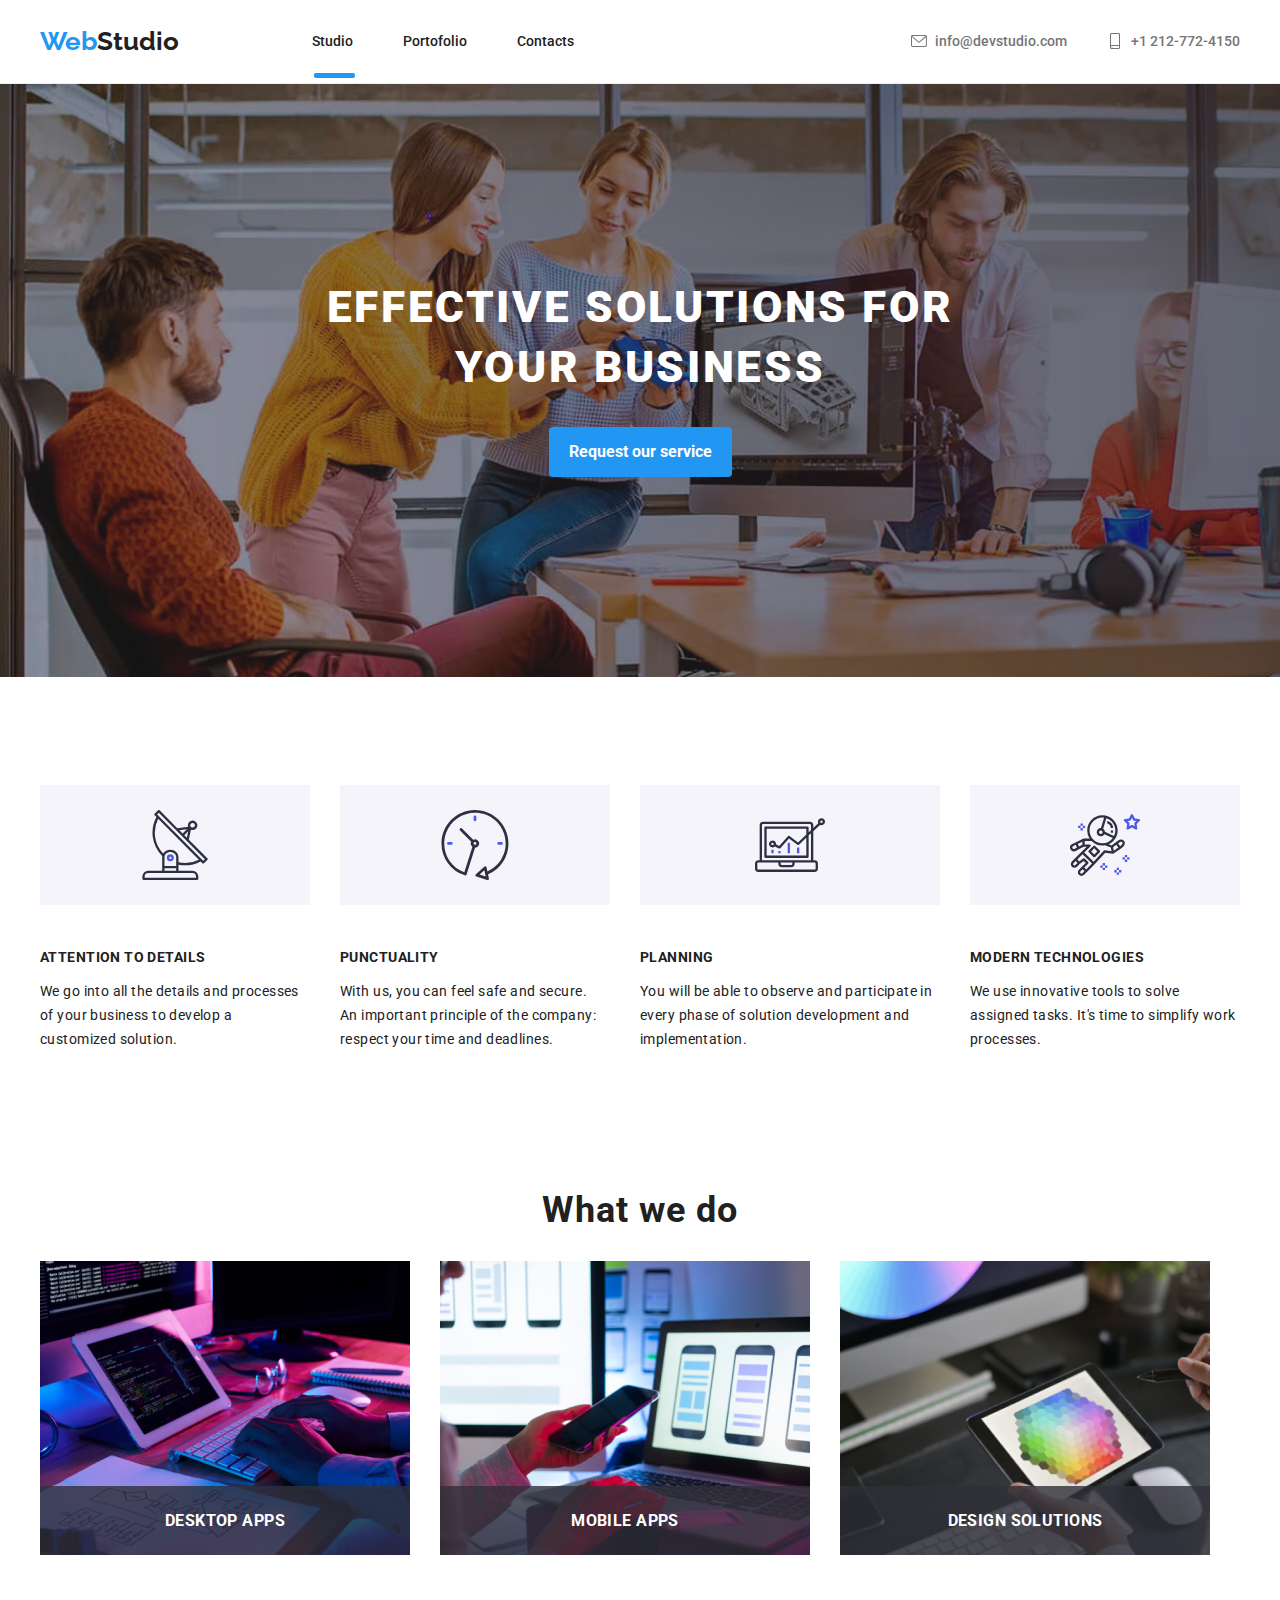
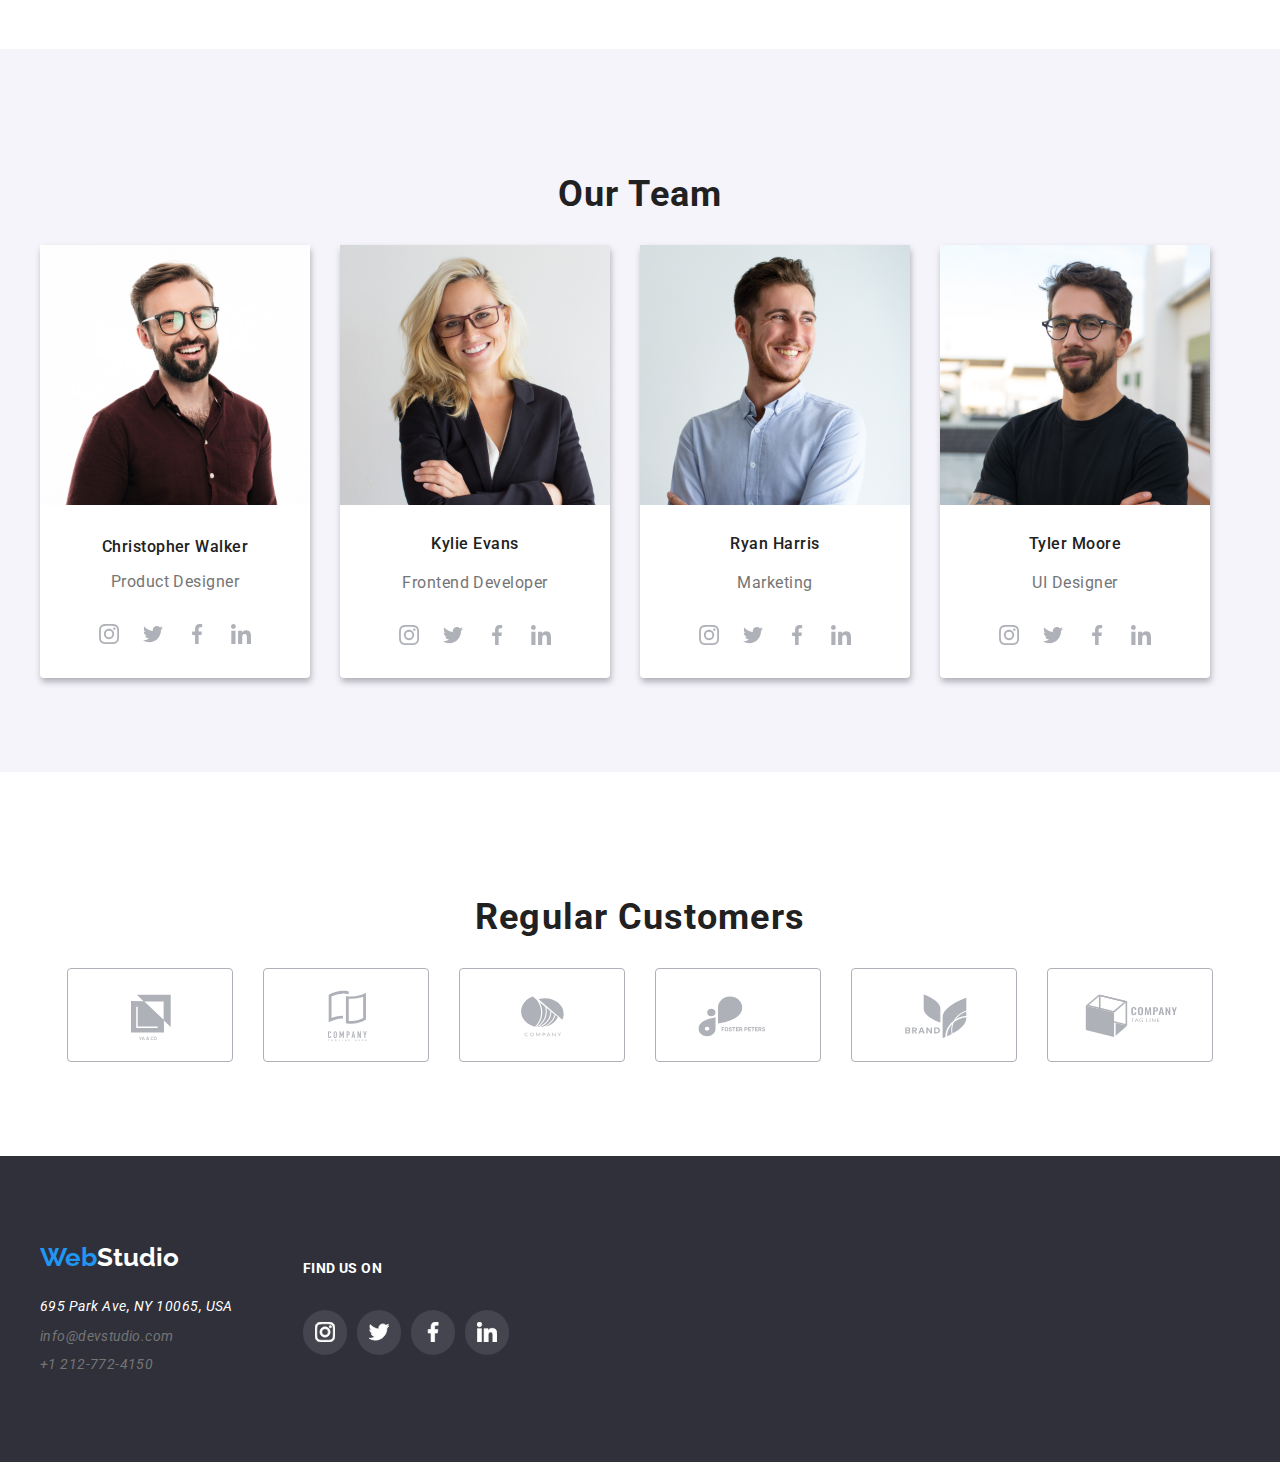
==== commit 1f4e7ad1: "active link repair" ====
--- a/index.html
+++ b/index.html
@@ -18,7 +18,6 @@
   </head>
   <body>
     <!--Header section -->
-
     <header id="webStudio">
       <section class="nav-section">
         <div class="container">
@@ -30,12 +29,12 @@
           <nav class="nav-bar">
             <ul class="header__nav-list">
               <li>
-                <a href="./index.html" class="nav-link">Studio</a>
+                <a href="./index.html" data-active="index.html" class="nav-link">Studio</a>
               </li>
               <li>
                 <a href="./portofolio.html" class="nav-link">Portofolio</a>
               </li>
-              <li><a href="#contact" class="nav-link">Contacts</a></li>
+              <li><a href="#contact"  data-active="#contact" class="nav-link">Contacts</a></li>
             </ul>
           </nav>
           <div class="header__nav-links">
--- a/css/styles.css
+++ b/css/styles.css
@@ -86,8 +86,9 @@
   text-decoration: underline;
   transition: var(--cubic-bezier-transition);
 }
-.nav-link:hover:after,
-.nav-link:active::after {
+   .nav-link:hover:after,
+.nav-link:hover:active:after
+ {
   content: '';
   position: absolute;
   width: 100%;
@@ -97,7 +98,18 @@
   border-radius: 2px;
   background-color: var(--hover-color);
   transition: var(--cubic-bezier-transition);
-}
+}   
+ .nav-link.active:after {
+  content: '';
+  position: absolute;
+  width: 100%;
+  top: 40px;
+  left: 2px;
+  height: 5px;
+  border-radius: 2px;
+  background-color: var(--hover-color);
+  transition: var(--cubic-bezier-transition);
+} 
 
 .header__nav-links {
   display: flex;
@@ -139,8 +151,7 @@
   text-decoration: underline;
   transition: var(--cubic-bezier-transition);
 }
-
-.nav-contacts:hover:after,
+/* .nav-contacts:hover:after,
 .nav-contacts:active:after {
   content: '';
   position: absolute;
@@ -151,8 +162,7 @@
   border-radius: 2px;
   background-color: var(--hover-color);
   transition: var(--cubic-bezier-transition);
-}
-
+} */
 /*Main section*/
 /*Hero section*/
 .hero-section .container {
@@ -210,7 +220,7 @@
   pointer-events: none;
 }
 .is-hidden [data-modal-contend] {
-  transform: translate(-50%, -50%) rotateX(0);
+  transform: translate(-50%, -50%) scale(0);
 }
 [data-modal-contend] {
   width: 528px;
@@ -219,8 +229,8 @@
   position: absolute;
   top: 50%;
   left: 50%;
-  transform: translate(-50%, -50%) rotateX(360deg);
-  transition-duration: 1s;
+  transform: translate(-50%, -50%) scale(1);
+  transition-duration: 0.5s;
 }
 [data-modal-close] {
   position: fixed;
